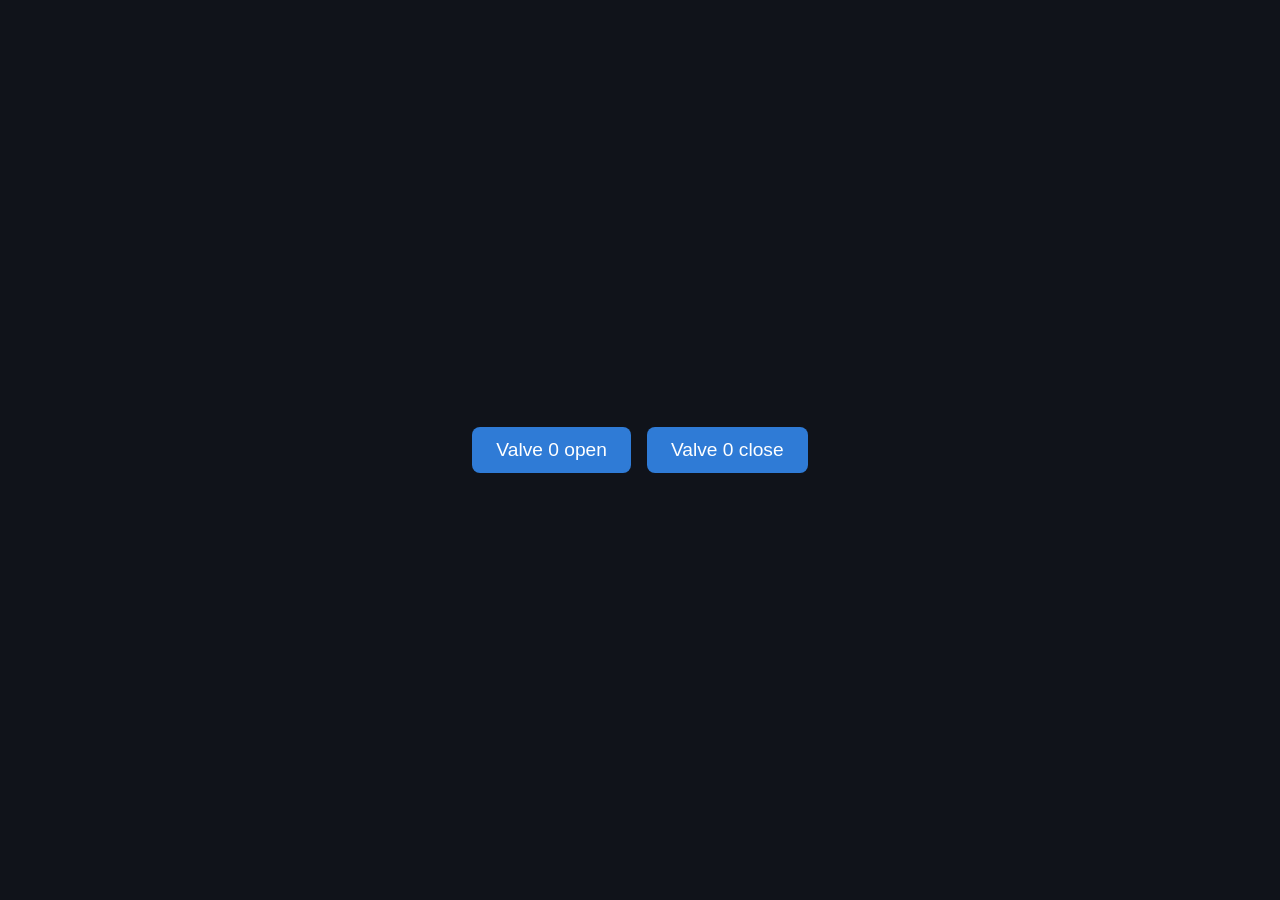
==== main/web/index.html @ 42d077a6 "feat: complete chain towards simple http server and api handler" ====
<!doctype html>
<html lang="de">
<head>
    <meta charset="utf-8">
    <meta name="viewport" content="width=device-width, initial-scale=1">
    <title>Irrigation Computer</title>
    <style>
        body {
            margin: 0;
            height: 100vh;
            display: flex;
            align-items: center;
            justify-content: center;
            background: #10131a;
            font-family: sans-serif;
            color: #e8e8e8;
        }

        .buttons {
            display: flex;
            gap: 1rem;
        }

        button {
            font-size: 1.2rem;
            padding: 0.75rem 1.5rem;
            border: none;
            border-radius: 0.5rem;
            background: #2f7bd6;
            color: #fff;
            cursor: pointer;
        }

        button:active {
            background: #1e5aa8;
        }
    </style>
</head>
<body>
    <div class="buttons">
        <button onclick="setValve('open')">Valve 0 open</button>
        <button onclick="setValve('close')">Valve 0 close</button>
    </div>
    <script>
        function setValve(action) {
            fetch(`/api/valve/0/${action}`, {method: 'POST'});
        }
    </script>
</body>
</html>
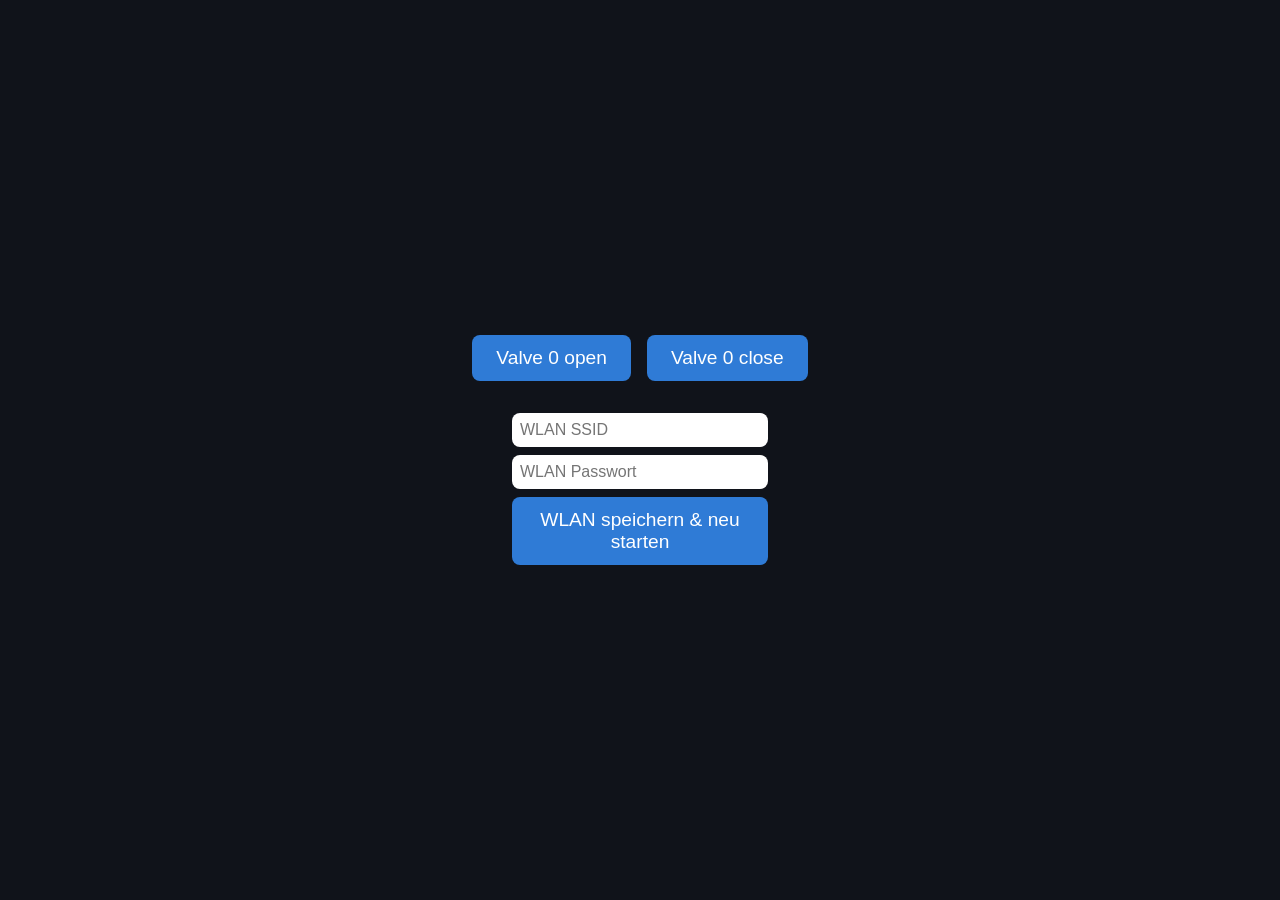
==== commit 24e9abde: "feat: wire wifi onboarding into system" ====
--- a/main/web/index.html
+++ b/main/web/index.html
@@ -7,10 +7,12 @@
     <style>
         body {
             margin: 0;
-            height: 100vh;
+            min-height: 100vh;
             display: flex;
+            flex-direction: column;
             align-items: center;
             justify-content: center;
+            gap: 2rem;
             background: #10131a;
             font-family: sans-serif;
             color: #e8e8e8;
@@ -34,6 +36,20 @@
         button:active {
             background: #1e5aa8;
         }
+
+        .wifi-setup {
+            display: flex;
+            flex-direction: column;
+            gap: 0.5rem;
+            width: 16rem;
+        }
+
+        .wifi-setup input {
+            font-size: 1rem;
+            padding: 0.5rem;
+            border: none;
+            border-radius: 0.5rem;
+        }
     </style>
 </head>
 <body>
@@ -41,10 +57,29 @@
         <button onclick="setValve('open')">Valve 0 open</button>
         <button onclick="setValve('close')">Valve 0 close</button>
     </div>
+
+    <form class="wifi-setup" onsubmit="return saveWifi()">
+        <input id="ssid" type="text" placeholder="WLAN SSID" required>
+        <input id="password" type="password" placeholder="WLAN Passwort">
+        <button type="submit">WLAN speichern &amp; neu starten</button>
+    </form>
+
     <script>
         function setValve(action) {
             fetch(`/api/valve/0/${action}`, {method: 'POST'});
         }
+
+        function saveWifi() {
+            const ssid = document.getElementById('ssid').value;
+            const password = document.getElementById('password').value;
+            const body = `ssid=${encodeURIComponent(ssid)}&password=${encodeURIComponent(password)}`;
+            fetch('/api/wifi', {
+                method: 'POST',
+                headers: {'Content-Type': 'application/x-www-form-urlencoded'},
+                body,
+            });
+            return false;
+        }
     </script>
 </body>
 </html>
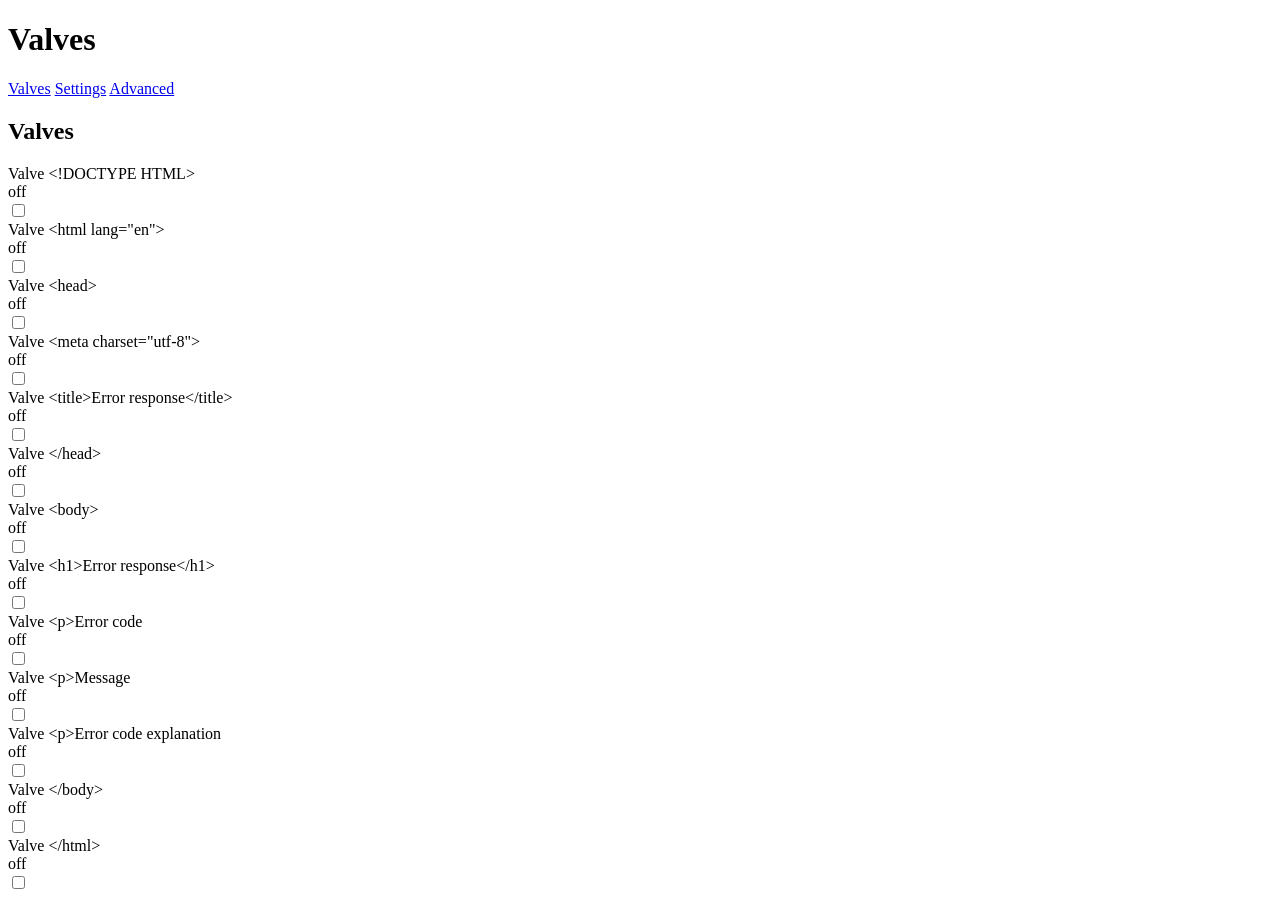
==== commit 9f3ffc7a: "feat: new frontend and better nvs handling" ====
--- a/main/web/index.html
+++ b/main/web/index.html
@@ -1,85 +1,92 @@
-<!doctype html>
+<!DOCTYPE html>
 <html lang="de">
 <head>
-    <meta charset="utf-8">
-    <meta name="viewport" content="width=device-width, initial-scale=1">
-    <title>Irrigation Computer</title>
-    <style>
-        body {
-            margin: 0;
-            min-height: 100vh;
-            display: flex;
-            flex-direction: column;
-            align-items: center;
-            justify-content: center;
-            gap: 2rem;
-            background: #10131a;
-            font-family: sans-serif;
-            color: #e8e8e8;
-        }
-
-        .buttons {
-            display: flex;
-            gap: 1rem;
-        }
-
-        button {
-            font-size: 1.2rem;
-            padding: 0.75rem 1.5rem;
-            border: none;
-            border-radius: 0.5rem;
-            background: #2f7bd6;
-            color: #fff;
-            cursor: pointer;
-        }
-
-        button:active {
-            background: #1e5aa8;
-        }
-
-        .wifi-setup {
-            display: flex;
-            flex-direction: column;
-            gap: 0.5rem;
-            width: 16rem;
-        }
-
-        .wifi-setup input {
-            font-size: 1rem;
-            padding: 0.5rem;
-            border: none;
-            border-radius: 0.5rem;
-        }
-    </style>
+<meta charset="UTF-8">
+<meta name="viewport" content="width=device-width, initial-scale=1">
+<title>Valves</title>
+<link rel="stylesheet" href="/style.css">
 </head>
 <body>
-    <div class="buttons">
-        <button onclick="setValve('open')">Valve 0 open</button>
-        <button onclick="setValve('close')">Valve 0 close</button>
+<div class="wrap">
+    <header class="page-head">
+        <div>
+            <h1>Valves</h1>
+            <p class="subtitle" id="device-name"></p>
+        </div>
+    </header>
+
+    <nav class="tabs">
+        <a href="/" class="active">Valves</a>
+        <a href="/settings">Settings</a>
+        <a href="/settings/advanced">Advanced</a>
+    </nav>
+
+    <div class="card">
+        <h2>Valves</h2>
+        <div id="valve-list"><div class="spin">Loading…</div></div>
     </div>
+</div>
 
-    <form class="wifi-setup" onsubmit="return saveWifi()">
-        <input id="ssid" type="text" placeholder="WLAN SSID" required>
-        <input id="password" type="password" placeholder="WLAN Passwort">
-        <button type="submit">WLAN speichern &amp; neu starten</button>
-    </form>
+<script>
+async function loadDeviceName() {
+    const res = await fetch('/api/settings');
+    const text = await res.text();
+    const values = {};
+    text.trim().split('\n').filter(Boolean).forEach(line => {
+        const i = line.indexOf('=');
+        values[line.slice(0, i)] = line.slice(i + 1);
+    });
+    const name = values.device_name || '';
+    document.title = name ? name + ' - Valves' : 'Valves';
+    document.getElementById('device-name').textContent = name;
+}
 
-    <script>
-        function setValve(action) {
-            fetch(`/api/valve/0/${action}`, {method: 'POST'});
-        }
+async function loadValves() {
+    const res = await fetch('/api/valves');
+    const text = await res.text();
+    const list = document.getElementById('valve-list');
+    list.innerHTML = '';
+    text.trim().split('\n').filter(Boolean).forEach(line => {
+        const [idx, state] = line.split(':');
+        const on = state === '1';
 
-        function saveWifi() {
-            const ssid = document.getElementById('ssid').value;
-            const password = document.getElementById('password').value;
-            const body = `ssid=${encodeURIComponent(ssid)}&password=${encodeURIComponent(password)}`;
-            fetch('/api/wifi', {
-                method: 'POST',
-                headers: {'Content-Type': 'application/x-www-form-urlencoded'},
-                body,
-            });
-            return false;
-        }
-    </script>
+        const row = document.createElement('div');
+        row.className = 'row';
+
+        const labelWrap = document.createElement('div');
+        const label = document.createElement('div');
+        label.className = 'label';
+        label.textContent = 'Valve ' + idx;
+        const stateEl = document.createElement('div');
+        stateEl.className = 'state';
+        stateEl.textContent = on ? 'on' : 'off';
+        labelWrap.appendChild(label);
+        labelWrap.appendChild(stateEl);
+
+        const sw = document.createElement('label');
+        sw.className = 'switch';
+        const input = document.createElement('input');
+        input.type = 'checkbox';
+        input.checked = on;
+        input.addEventListener('change', () => toggleValve(idx, input.checked));
+        const slider = document.createElement('span');
+        slider.className = 'slider';
+        sw.appendChild(input);
+        sw.appendChild(slider);
+
+        row.appendChild(labelWrap);
+        row.appendChild(sw);
+        list.appendChild(row);
+    });
+}
+
+async function toggleValve(idx, on) {
+    await fetch(`/api/valve/${idx}/${on ? 'open' : 'close'}`, {method: 'POST'});
+    loadValves();
+}
+
+loadDeviceName();
+loadValves();
+</script>
 </body>
 </html>
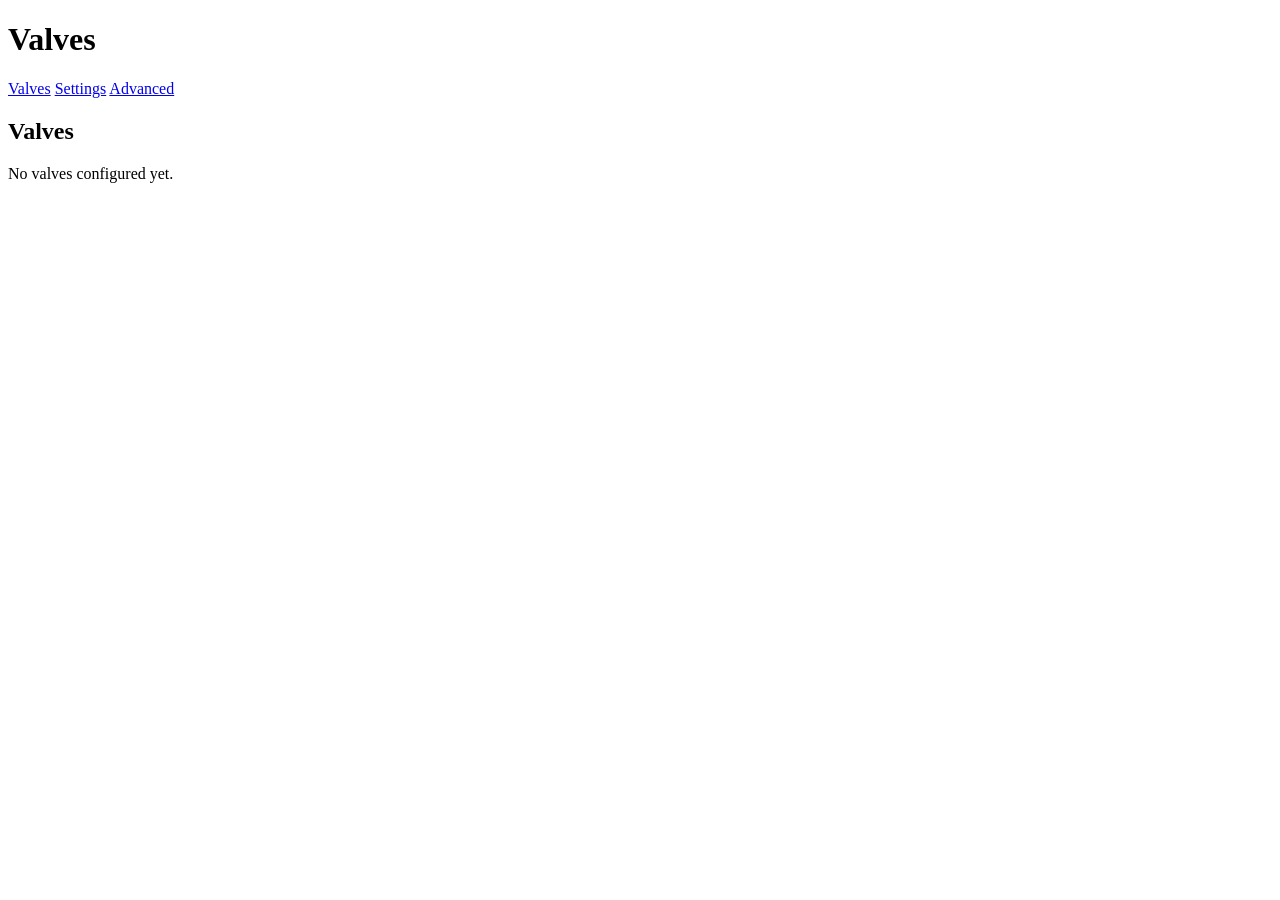
==== commit d900532f: "feat: improve valvecount and gpio pin handling" ====
--- a/main/web/index.html
+++ b/main/web/index.html
@@ -28,27 +28,38 @@
 </div>
 
 <script>
-async function loadDeviceName() {
-    const res = await fetch('/api/settings');
-    const text = await res.text();
+function parseKeyValues(text) {
     const values = {};
     text.trim().split('\n').filter(Boolean).forEach(line => {
         const i = line.indexOf('=');
         values[line.slice(0, i)] = line.slice(i + 1);
     });
+    return values;
+}
+
+async function loadDeviceName() {
+    const res = await fetch('/api/settings');
+    const values = parseKeyValues(await res.text());
     const name = values.device_name || '';
     document.title = name ? name + ' - Valves' : 'Valves';
     document.getElementById('device-name').textContent = name;
 }
 
-async function loadValves() {
-    const res = await fetch('/api/valves');
-    const text = await res.text();
+async function loadValveList() {
+    const res = await fetch('/api/valve/config');
+    const values = parseKeyValues(await res.text());
+    const numValves = Number(values.num_valves) || 0;
+
     const list = document.getElementById('valve-list');
     list.innerHTML = '';
-    text.trim().split('\n').filter(Boolean).forEach(line => {
-        const [idx, state] = line.split(':');
-        const on = state === '1';
+
+    if (numValves === 0) {
+        list.innerHTML = '<div class="hint">No valves configured yet.</div>';
+        return;
+    }
+
+    for (let idx = 0; idx < numValves; idx++) {
+        const configured = Boolean(values['gpio' + idx]);
 
         const row = document.createElement('div');
         row.className = 'row';
@@ -59,7 +70,8 @@
         label.textContent = 'Valve ' + idx;
         const stateEl = document.createElement('div');
         stateEl.className = 'state';
-        stateEl.textContent = on ? 'on' : 'off';
+        stateEl.id = 'valve-state-' + idx;
+        stateEl.textContent = configured ? 'off' : 'please configure gpio';
         labelWrap.appendChild(label);
         labelWrap.appendChild(stateEl);
 
@@ -67,7 +79,8 @@
         sw.className = 'switch';
         const input = document.createElement('input');
         input.type = 'checkbox';
-        input.checked = on;
+        input.id = 'valve-toggle-' + idx;
+        input.disabled = !configured;
         input.addEventListener('change', () => toggleValve(idx, input.checked));
         const slider = document.createElement('span');
         slider.className = 'slider';
@@ -77,16 +90,30 @@
         row.appendChild(labelWrap);
         row.appendChild(sw);
         list.appendChild(row);
+    }
+}
+
+async function loadValveStatus() {
+    const res = await fetch('/api/valve/status');
+    const text = await res.text();
+    text.trim().split('\n').filter(Boolean).forEach(line => {
+        const [idx, state] = line.split(':');
+        const input = document.getElementById('valve-toggle-' + idx);
+        if (!input || input.disabled) return;
+
+        const on = state === '1';
+        input.checked = on;
+        document.getElementById('valve-state-' + idx).textContent = on ? 'on' : 'off';
     });
 }
 
 async function toggleValve(idx, on) {
     await fetch(`/api/valve/${idx}/${on ? 'open' : 'close'}`, {method: 'POST'});
-    loadValves();
+    loadValveStatus();
 }
 
 loadDeviceName();
-loadValves();
+loadValveList().then(loadValveStatus);
 </script>
 </body>
 </html>
